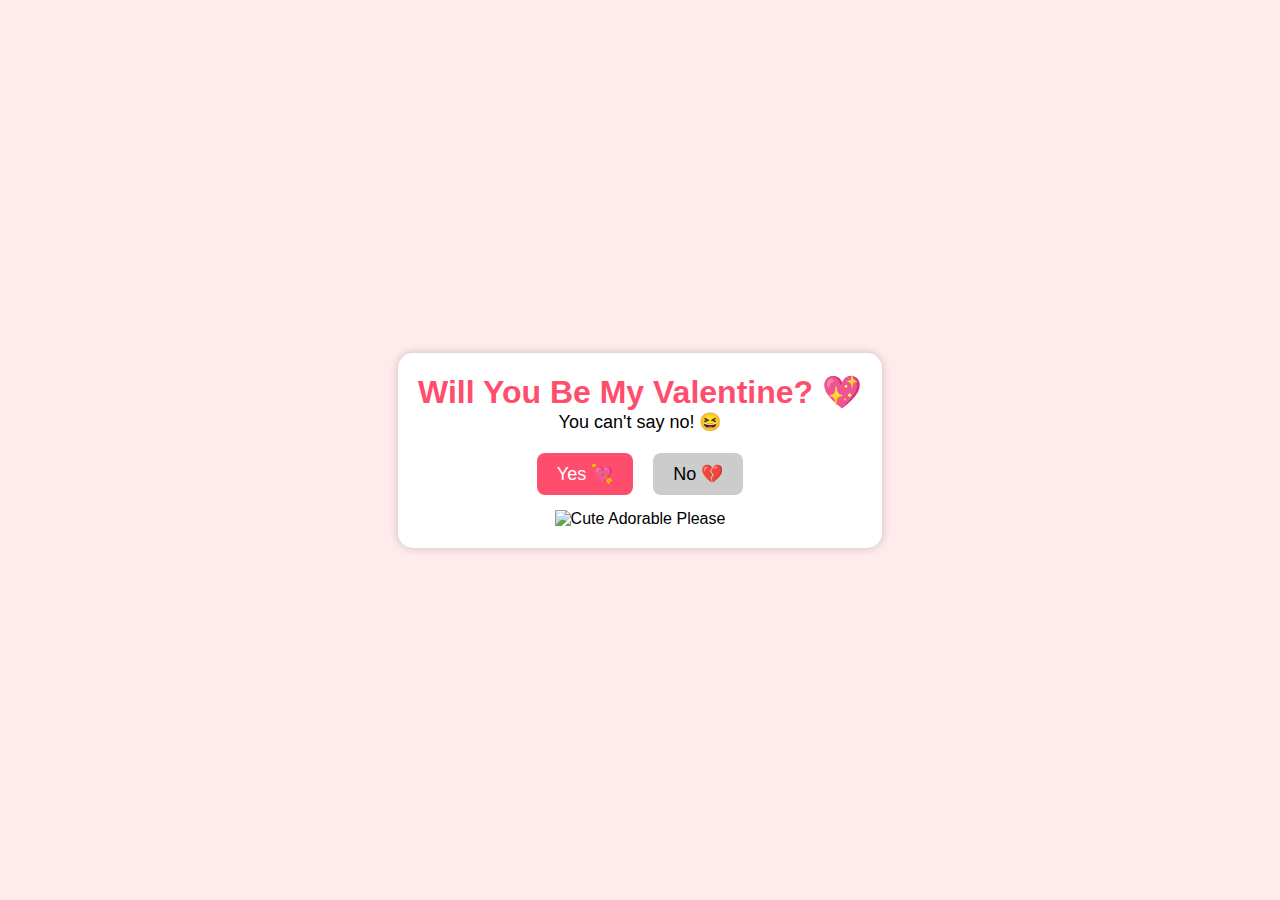
==== index.html @ 6cc2c1d5 "Updated love letter with flipbook animation and realistic effects" ====
<!DOCTYPE html>
<html lang="en">
  <head>
    <meta charset="UTF-8" />
    <meta name="viewport" content="width=device-width, initial-scale=1.0" />
    <title>Will You Be My Valentine?</title>
    <link rel="stylesheet" href="style.css" />
  </head>
  <body>
    <div class="container" id="main-content">
      <h1>Will You Be My Valentine? 💖</h1>
      <p>You can't say no! 😆</p>
      <div class="btn-group">
        <button id="yes-btn">Yes 💘</button>
        <button id="no-btn">No 💔</button>
      </div>
      <!-- Cute Adorable Please GIF -->
      <img 
        src="https://media.tenor.com/JrJH9BRvFgoAAAAi/cute-adorable.gif" 
        alt="Cute Adorable Please" 
        class="pleading-gif"
      />
    </div>

    <!-- Yay Page (Hidden Initially) -->
    <div id="yay-page" class="hidden fade-in">
      <div class="container">
        <h1>Yay! I knew you'd say yes! 😘💘</h1>
        <p>Now, Baby please open the love letter! Hehe >3<</p>
        <!-- Bubu Dudu "See Y’all" GIF -->
        <img 
          src="https://media.tenor.com/8Aa-PfZhvFAAAAAi/bubu-dudu-sseeyall.gif" 
          alt="Bubu Dudu See Y’all" 
          class="happy-gif" 
        />
      </div>
    </div>

    <!-- Love Letter Page with GIF -->
    <div id="love-letter-page" class="hidden fade-in">
      <div class="love-letter-container">
        <img 
          src="https://tenor.com/view/valentines-day-valentine-love-letter-cute-love-gif-20268445.gif" 
          alt="Love Letter Animation" 
          class="love-letter-gif"
        />
      </div>
    </div>

    <!-- Flipbook Page (Hidden Initially) -->
    <div id="flipbook-page" class="hidden">
      <div class="gallery">
        <img src="images/selfie-kiss.png" alt="a lovely kiss in the night">
        <img src="https://picsum.photos/id/1013/400/400" alt="a woman inside a car">
        <img src="images/girl-and-boy-romantic-love.png" alt="a baby">
        <img src="images/couple-girl-boy-love.png" alt="a couple in love">
        <img src="images/photo-love.png" alt="a girl">
      </div>
    </div>

    <script src="script.js"></script>
  </body>
</html>
---- style.css ----
/* General Styling */
* {
  margin: 0;
  padding: 0;
  box-sizing: border-box;
  font-family: 'Arial', sans-serif;
}

body {
  display: flex;
  flex-direction: column;
  justify-content: center;
  align-items: center;
  height: 100vh;
  background: #ffebeb;
  text-align: center;
}

.container {
  background: white;
  padding: 20px;
  border-radius: 15px;
  box-shadow: 0px 0px 10px rgba(0, 0, 0, 0.2);
}

h1 {
  color: #ff4d6d;
}

p {
  font-size: 18px;
  margin-bottom: 20px;
}

.btn-group {
  display: flex;
  justify-content: center;
  gap: 20px;
}

#yes-btn, #no-btn {
  padding: 10px 20px;
  font-size: 18px;
  border: none;
  border-radius: 8px;
  cursor: pointer;
  transition: 0.3s;
}

#yes-btn {
  background: #ff4d6d;
  color: white;
}

#no-btn {
  background: #ccc;
  position: relative;
}

#yes-btn:hover {
  background: #e63950;
}

#no-btn:hover {
  background: #888;
}

/* Hide Sections Initially */
.hidden {
  display: none;
}

/* Fade-in Effect */
.fade-in {
  opacity: 0;
  transition: opacity 1.5s ease-in-out;
}

/* GIF Styling */
.pleading-gif {
  max-width: 200px;
  height: auto;
  margin-top: 15px;
}

.happy-gif {
  max-width: 250px;
  height: auto;
  border-radius: 10px;
  margin-top: 10px;
}

.love-letter-gif {
  max-width: 250px;
  height: auto;
  cursor: pointer;
  border-radius: 10px;
  box-shadow: 0 0 10px rgba(0, 0, 0, 0.2);
}


/* Flipbook Animation */
.gallery {
  --d: 10s;
  display: grid;
  place-items: center;
  width: 220px;
  margin: 20px auto;
}

.gallery > img {
  grid-area: 1/1;
  width: 100%;
  aspect-ratio: 1;
  object-fit: cover;
  border: 10px solid #f2f2f2;
  box-shadow: 0 0 4px #0007;
  z-index: 2;
  animation: slide var(--d) infinite, z-order var(--d) infinite steps(1);
}

.gallery img:last-child {
  animation-name: slide, z-order-last;
}

@keyframes slide {
  10% { transform: translateX(120%) rotate(10deg); }
  0%, 100%, 20% { transform: translateX(0%) rotate(-10deg); }
}

@keyframes z-order {
  10%, 20% { z-index: 1; }
  80% { z-index: 2; }
}

@keyframes z-order-last {
  10%, 20% { z-index: 1; }
  90% { z-index: 2; }
}
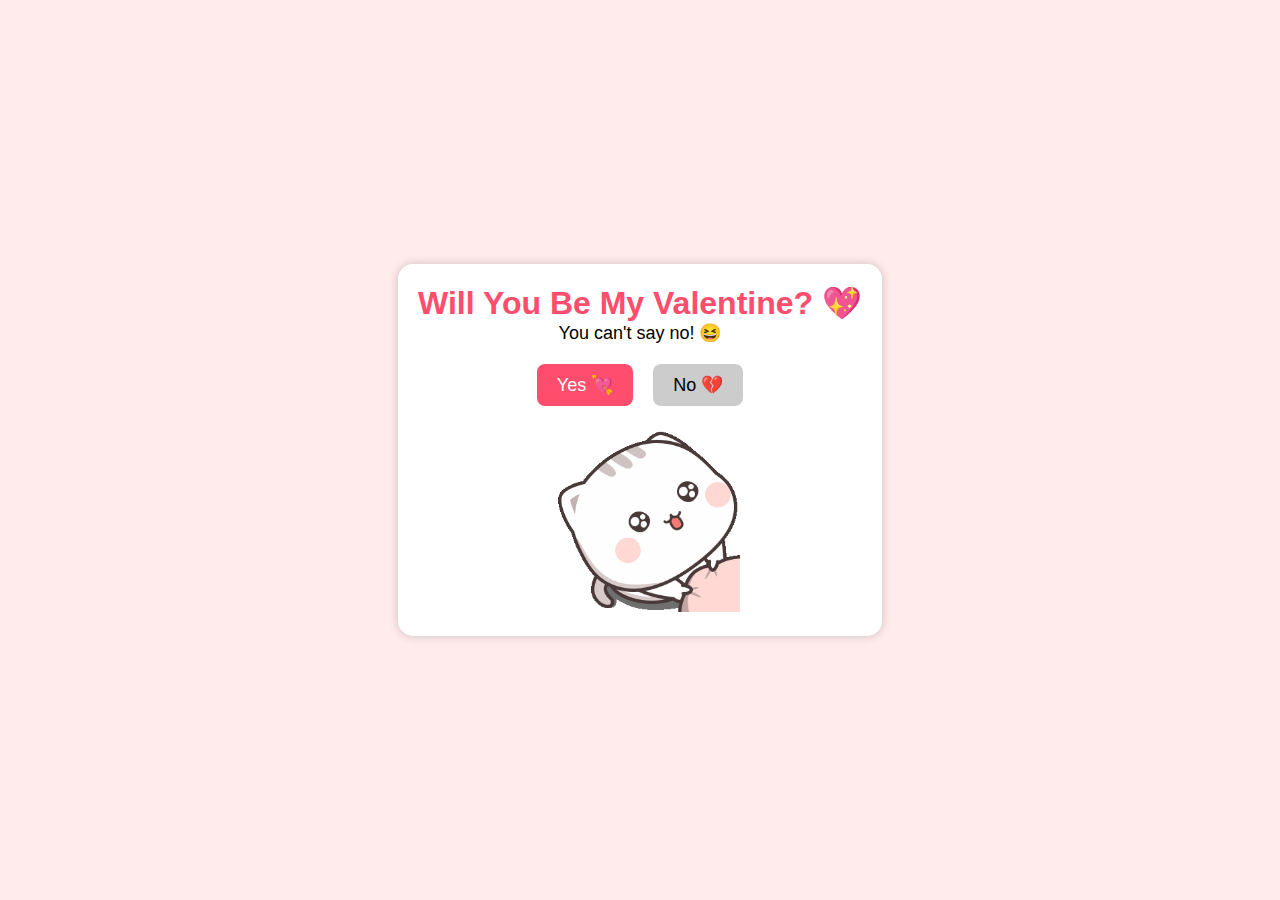
==== commit 397a2cd6: "Updated love letter with flipbook animation and realistic effects" ====
--- a/index.html
+++ b/index.html
@@ -14,11 +14,11 @@
         <button id="yes-btn">Yes 💘</button>
         <button id="no-btn">No 💔</button>
       </div>
-      <!-- Cute Adorable Please GIF -->
+      <!-- Cute Adorable Please GIF (Local) -->
       <img 
-        src="https://media.tenor.com/JrJH9BRvFgoAAAAi/cute-adorable.gif" 
-        alt="Cute Adorable Please" 
-        class="pleading-gif"
+      src="images/pleading-cute.gif" 
+      alt="Cute Adorable Please" 
+      class="pleading-gif"
       />
     </div>
 
@@ -27,11 +27,11 @@
       <div class="container">
         <h1>Yay! I knew you'd say yes! 😘💘</h1>
         <p>Now, Baby please open the love letter! Hehe >3<</p>
-        <!-- Bubu Dudu "See Y’all" GIF -->
+        <!-- Bubu Dudu "See Y’all" GIF (Local) -->
         <img 
-          src="https://media.tenor.com/8Aa-PfZhvFAAAAAi/bubu-dudu-sseeyall.gif" 
-          alt="Bubu Dudu See Y’all" 
-          class="happy-gif" 
+        src="images/bubu-dudu-happy.gif" 
+        alt="Bubu Dudu See Y'all" 
+        class="happy-gif" 
         />
       </div>
     </div>
@@ -40,9 +40,9 @@
     <div id="love-letter-page" class="hidden fade-in">
       <div class="love-letter-container">
         <img 
-          src="https://tenor.com/view/valentines-day-valentine-love-letter-cute-love-gif-20268445.gif" 
-          alt="Love Letter Animation" 
-          class="love-letter-gif"
+        src="images/love-letter.gif" 
+        alt="Love Letter Animation" 
+        class="love-letter-gif"
         />
       </div>
     </div>
--- a/style.css
+++ b/style.css
@@ -98,7 +98,6 @@
   box-shadow: 0 0 10px rgba(0, 0, 0, 0.2);
 }
 
-
 /* Flipbook Animation */
 .gallery {
   --d: 10s;
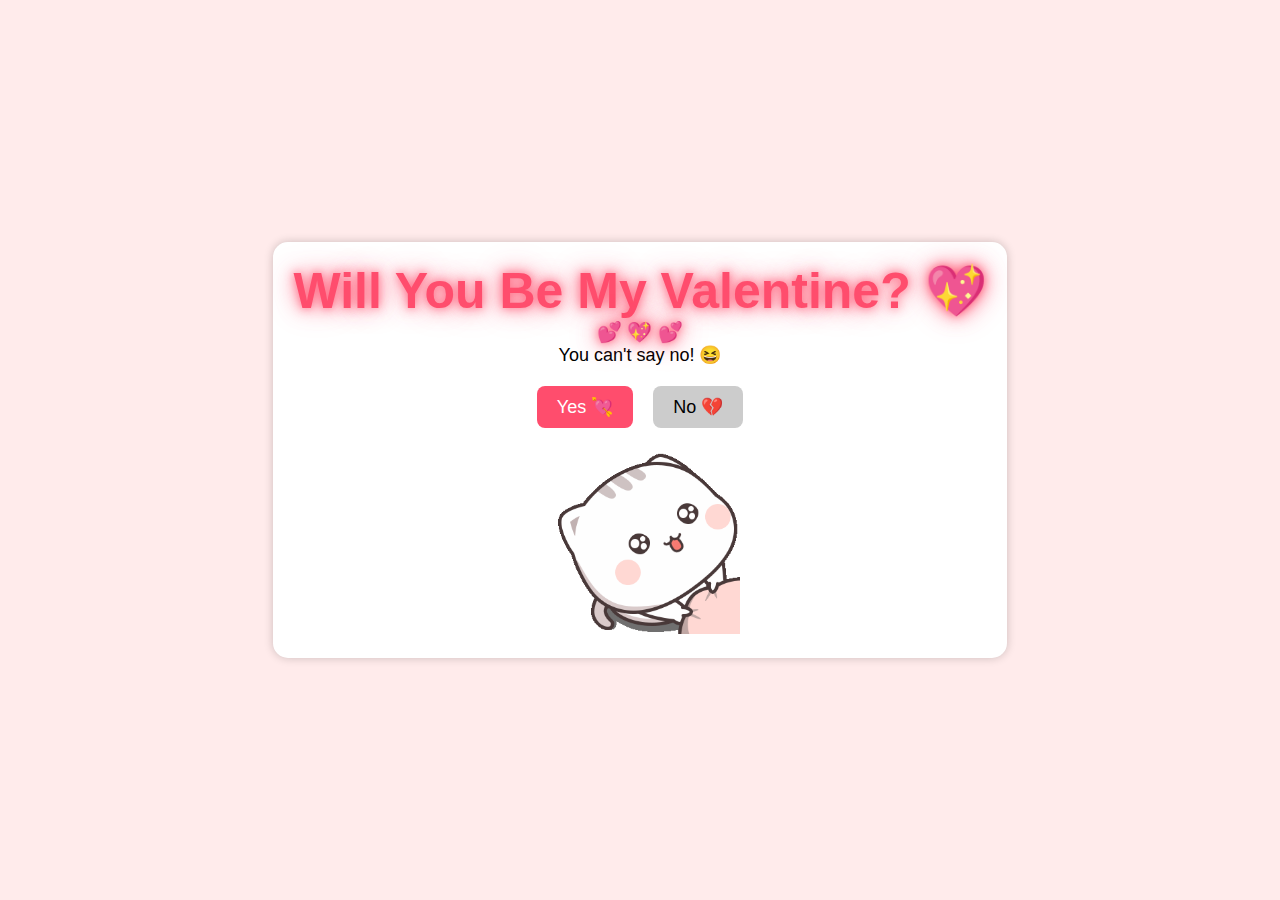
==== commit 26704129: "Updated love letter with flipbook animation" ====
--- a/index.html
+++ b/index.html
@@ -14,11 +14,11 @@
         <button id="yes-btn">Yes 💘</button>
         <button id="no-btn">No 💔</button>
       </div>
-      <!-- Cute Adorable Please GIF (Local) -->
+      <!-- Cute Adorable Please GIF -->
       <img 
-      src="images/pleading-cute.gif" 
-      alt="Cute Adorable Please" 
-      class="pleading-gif"
+        src="images/pleading-cute.gif" 
+        alt="Cute Adorable Please" 
+        class="pleading-gif"
       />
     </div>
 
@@ -26,38 +26,24 @@
     <div id="yay-page" class="hidden fade-in">
       <div class="container">
         <h1>Yay! I knew you'd say yes! 😘💘</h1>
-        <p>Now, Baby please open the love letter! Hehe >3<</p>
-        <!-- Bubu Dudu "See Y’all" GIF (Local) -->
+        
+        <!-- Bubu Dudu "See Y’all" GIF -->
         <img 
-        src="images/bubu-dudu-happy.gif" 
-        alt="Bubu Dudu See Y'all" 
-        class="happy-gif" 
+          src="images/bubu-dudu-happy.gif" 
+          alt="Bubu Dudu See Y'all" 
+          class="happy-gif" 
         />
+        
+        <!-- Next Button to Love Letter Page -->
+        <button id="next-btn">→</button>
       </div>
     </div>
 
-    <!-- Love Letter Page with GIF -->
-    <div id="love-letter-page" class="hidden fade-in">
-      <div class="love-letter-container">
-        <img 
-        src="images/love-letter.gif" 
-        alt="Love Letter Animation" 
-        class="love-letter-gif"
-        />
-      </div>
-    </div>
-
-    <!-- Flipbook Page (Hidden Initially) -->
-    <div id="flipbook-page" class="hidden">
-      <div class="gallery">
-        <img src="images/selfie-kiss.png" alt="a lovely kiss in the night">
-        <img src="https://picsum.photos/id/1013/400/400" alt="a woman inside a car">
-        <img src="images/girl-and-boy-romantic-love.png" alt="a baby">
-        <img src="images/couple-girl-boy-love.png" alt="a couple in love">
-        <img src="images/photo-love.png" alt="a girl">
-      </div>
-    </div>
-
+    <audio id="loveSong" preload="auto" crossorigin="anonymous">
+      <source src="audio/athousandyears.mp3" type="audio/mpeg">
+      Your browser does not support the audio element.
+    </audio>
+    
     <script src="script.js"></script>
   </body>
 </html>
--- a/style.css
+++ b/style.css
@@ -23,8 +23,56 @@
   box-shadow: 0px 0px 10px rgba(0, 0, 0, 0.2);
 }
 
+/* Romantic Valentine Text Effect */
 h1 {
-  color: #ff4d6d;
+  font-size: 50px;
+  font-weight: bold;
+  color: #ff4d6d; /* Romantic pinkish-red */
+  text-align: center;
+  text-shadow: 0 0 10px rgba(255, 77, 109, 0.8), 
+               0 0 20px rgba(255, 77, 109, 0.6),
+               0 0 30px rgba(255, 77, 109, 0.4);
+  animation: heartbeat 1.5s infinite alternate, glow 3s infinite alternate;
+  position: relative;
+}
+
+/* Heartbeat effect */
+@keyframes heartbeat {
+  0% { transform: scale(1); }
+  50% { transform: scale(1.1); }
+  100% { transform: scale(1); }
+}
+
+/* Glow animation */
+@keyframes glow {
+  0% { text-shadow: 0 0 10px rgba(255, 77, 109, 0.8), 
+                   0 0 20px rgba(255, 77, 109, 0.6),
+                   0 0 30px rgba(255, 77, 109, 0.4); }
+  100% { text-shadow: 0 0 20px rgba(255, 77, 109, 1), 
+                     0 0 30px rgba(255, 77, 109, 0.8),
+                     0 0 40px rgba(255, 77, 109, 0.6); }
+}
+
+/* Floating hearts effect */
+h1::after {
+  content: "💕 💖 💕";
+  display: block;
+  font-size: 20px;
+  text-align: center;
+  animation: floatingHearts 2s infinite;
+}
+
+@keyframes floatingHearts {
+  0% { opacity: 0; transform: translateY(0); }
+  50% { opacity: 1; transform: translateY(-10px); }
+  100% { opacity: 0; transform: translateY(-20px); }
+}
+
+/* Mobile Responsiveness */
+@media only screen and (max-width: 600px) {
+  h1 {
+    font-size: 30px;
+  }
 }
 
 p {
@@ -65,6 +113,29 @@
   background: #888;
 }
 
+#next-btn {
+  padding: 10px 20px;
+  font-size: 20px;
+  border: none;
+  border-radius: 50%;
+  background: #ff4d6d;
+  color: white;
+  cursor: pointer;
+  transition: 0.3s;
+  margin-top: 15px;
+}
+
+#next-btn:hover {
+  background: #e63950;
+}
+
+#yay-page {
+  display: none; /* Ensure it's hidden initially */
+  opacity: 0;
+  transition: opacity 1s ease-in-out;
+}
+
+
 /* Hide Sections Initially */
 .hidden {
   display: none;
@@ -88,6 +159,7 @@
   height: auto;
   border-radius: 10px;
   margin-top: 10px;
+  margin-bottom: 20px; /* Ensures spacing before love letter */
 }
 
 .love-letter-gif {
@@ -98,13 +170,14 @@
   box-shadow: 0 0 10px rgba(0, 0, 0, 0.2);
 }
 
+
 /* Flipbook Animation */
 .gallery {
-  --d: 10s;
+  --d: 10s; /* Animation duration */
   display: grid;
   place-items: center;
   width: 220px;
-  margin: 20px auto;
+  margin-left: 220px;
 }
 
 .gallery > img {
@@ -118,13 +191,28 @@
   animation: slide var(--d) infinite, z-order var(--d) infinite steps(1);
 }
 
-.gallery img:last-child {
-  animation-name: slide, z-order-last;
-}
+/* Ensuring all 17 images have different animation delays & rotation angles */
+.gallery > img:nth-child(1)  { animation-delay: calc(0 * var(--d));   --r: 16deg; }
+.gallery > img:nth-child(2)  { animation-delay: calc(-0.2 * var(--d)); --r: -1deg; }
+.gallery > img:nth-child(3)  { animation-delay: calc(-0.4 * var(--d)); --r: -19deg; }
+.gallery > img:nth-child(4)  { animation-delay: calc(-0.6 * var(--d)); --r: 6deg; }
+.gallery > img:nth-child(5)  { animation-delay: calc(-0.8 * var(--d)); --r: -8deg; }
+.gallery > img:nth-child(6)  { animation-delay: calc(-1.0 * var(--d)); --r: 10deg; }
+.gallery > img:nth-child(7)  { animation-delay: calc(-1.2 * var(--d)); --r: -12deg; }
+.gallery > img:nth-child(8)  { animation-delay: calc(-1.4 * var(--d)); --r: 5deg; }
+.gallery > img:nth-child(9)  { animation-delay: calc(-1.6 * var(--d)); --r: -3deg; }
+.gallery > img:nth-child(10) { animation-delay: calc(-1.8 * var(--d)); --r: 7deg; }
+.gallery > img:nth-child(11) { animation-delay: calc(-2.0 * var(--d)); --r: -9deg; }
+.gallery > img:nth-child(12) { animation-delay: calc(-2.2 * var(--d)); --r: 4deg; }
+.gallery > img:nth-child(13) { animation-delay: calc(-2.4 * var(--d)); --r: -15deg; }
+.gallery > img:nth-child(14) { animation-delay: calc(-2.6 * var(--d)); --r: 13deg; }
+.gallery > img:nth-child(15) { animation-delay: calc(-2.8 * var(--d)); --r: -5deg; }
+.gallery > img:nth-child(16) { animation-delay: calc(-3.0 * var(--d)); --r: 8deg; }
+.gallery > img:nth-child(17) { animation-delay: calc(-3.2 * var(--d)); --r: -7deg; }
 
 @keyframes slide {
-  10% { transform: translateX(120%) rotate(10deg); }
-  0%, 100%, 20% { transform: translateX(0%) rotate(-10deg); }
+  10% { transform: translateX(120%) rotate(var(--r)); }
+  0%, 100%, 20% { transform: translateX(0%) rotate(var(--r)); }
 }
 
 @keyframes z-order {
@@ -136,3 +224,69 @@
   10%, 20% { z-index: 1; }
   90% { z-index: 2; }
 }
+
+/* Ensuring compatibility across browsers */
+@-webkit-keyframes slide {
+  10% { transform: translateX(120%) rotate(var(--r)); }
+  0%, 100%, 20% { transform: translateX(0%) rotate(var(--r)); }
+}
+
+@-webkit-keyframes z-order {
+  10%, 20% { z-index: 1; }
+  80% { z-index: 2; }
+}
+
+@-webkit-keyframes z-order-last {
+  10%, 20% { z-index: 1; }
+  90% { z-index: 2; }
+}
+
+/* Shine Text Effect */
+#headline-container {
+  display: flex;
+  justify-content: center;
+  align-items: center;
+  margin-top: 20px;
+  margin-bottom: 60px;
+}
+
+#shine {
+  font-size: 60px;
+  font-weight: bold;
+  color: rgba(255, 0, 102, 0.3);
+  z-index: 10;
+  background: linear-gradient(to right, #222, #fff, #222);
+  background-size: 150px;
+  background-clip: text;
+  animation: shine 3s infinite;
+  text-shadow: 0 0px 0px rgba(233, 85, 189, 0.419);
+}
+
+/* Keyframes for Shine Effect */
+@keyframes shine {
+  0%, 10% { background-position: -1000px; }
+  20% { background-position: left; }
+  90% { background-position: right; }
+  100% { background-position: 1000px; }
+}
+
+@-webkit-keyframes shine {
+  0%, 10% { background-position: -1000px; }
+  20% { background-position: left; }
+  90% { background-position: right; }
+  100% { background-position: 1000px; }
+}
+
+/* Mobile Responsiveness */
+@media only screen and (max-width: 600px) {
+  #shine {
+    font-size: 22px;
+  }
+  
+  .gallery {
+    width: 150px;
+    margin-left: 60px;
+  }
+}
+
+
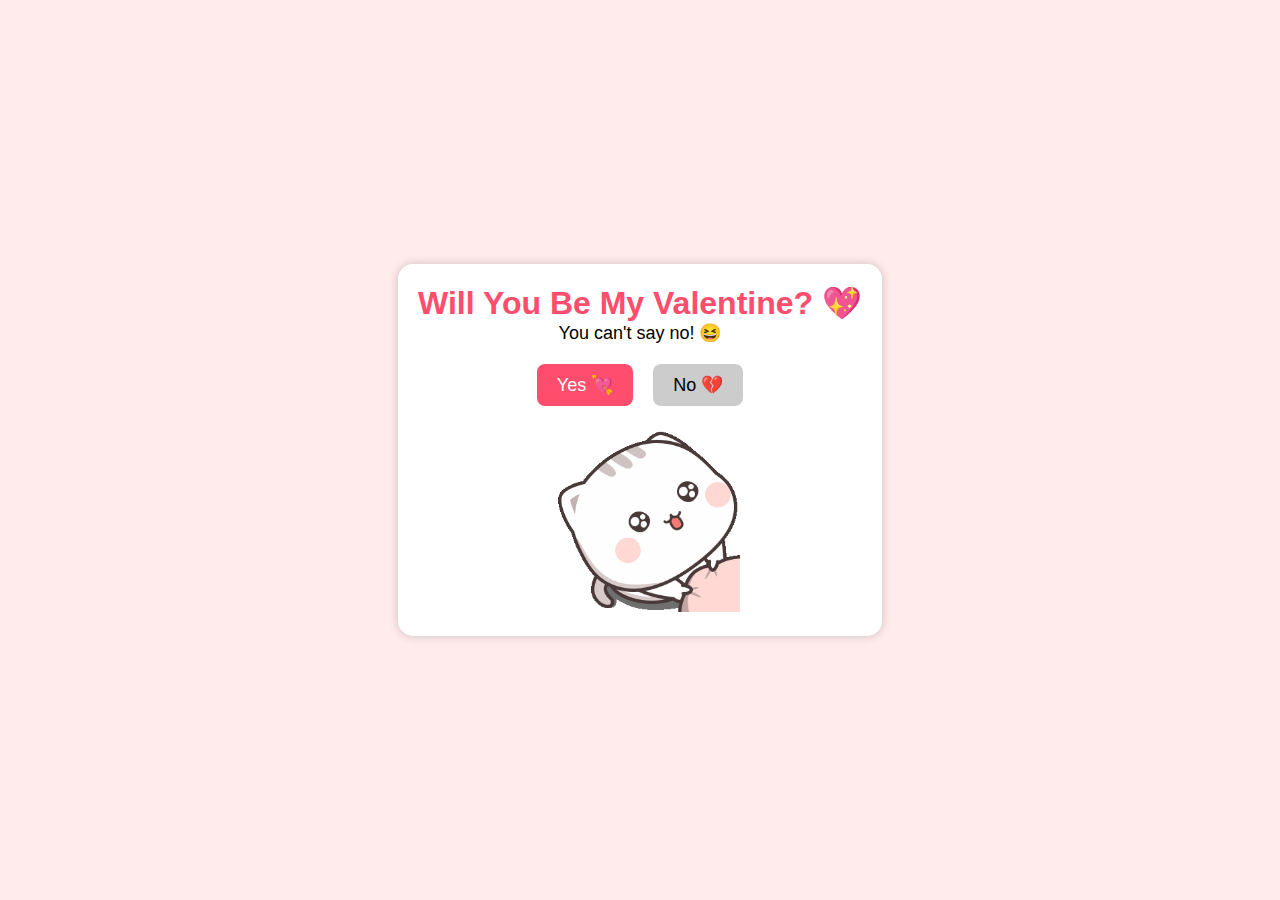
==== commit e4b6c10b: "Updated love letter with flipbook animation and realistic effects" ====
--- a/index.html
+++ b/index.html
@@ -39,11 +39,6 @@
       </div>
     </div>
 
-    <audio id="loveSong" preload="auto" crossorigin="anonymous">
-      <source src="audio/athousandyears.mp3" type="audio/mpeg">
-      Your browser does not support the audio element.
-    </audio>
-    
     <script src="script.js"></script>
   </body>
 </html>
--- a/style.css
+++ b/style.css
@@ -23,56 +23,8 @@
   box-shadow: 0px 0px 10px rgba(0, 0, 0, 0.2);
 }
 
-/* Romantic Valentine Text Effect */
 h1 {
-  font-size: 50px;
-  font-weight: bold;
-  color: #ff4d6d; /* Romantic pinkish-red */
-  text-align: center;
-  text-shadow: 0 0 10px rgba(255, 77, 109, 0.8), 
-               0 0 20px rgba(255, 77, 109, 0.6),
-               0 0 30px rgba(255, 77, 109, 0.4);
-  animation: heartbeat 1.5s infinite alternate, glow 3s infinite alternate;
-  position: relative;
-}
-
-/* Heartbeat effect */
-@keyframes heartbeat {
-  0% { transform: scale(1); }
-  50% { transform: scale(1.1); }
-  100% { transform: scale(1); }
-}
-
-/* Glow animation */
-@keyframes glow {
-  0% { text-shadow: 0 0 10px rgba(255, 77, 109, 0.8), 
-                   0 0 20px rgba(255, 77, 109, 0.6),
-                   0 0 30px rgba(255, 77, 109, 0.4); }
-  100% { text-shadow: 0 0 20px rgba(255, 77, 109, 1), 
-                     0 0 30px rgba(255, 77, 109, 0.8),
-                     0 0 40px rgba(255, 77, 109, 0.6); }
-}
-
-/* Floating hearts effect */
-h1::after {
-  content: "💕 💖 💕";
-  display: block;
-  font-size: 20px;
-  text-align: center;
-  animation: floatingHearts 2s infinite;
-}
-
-@keyframes floatingHearts {
-  0% { opacity: 0; transform: translateY(0); }
-  50% { opacity: 1; transform: translateY(-10px); }
-  100% { opacity: 0; transform: translateY(-20px); }
-}
-
-/* Mobile Responsiveness */
-@media only screen and (max-width: 600px) {
-  h1 {
-    font-size: 30px;
-  }
+  color: #ff4d6d;
 }
 
 p {
@@ -172,12 +124,15 @@
 
 
 /* Flipbook Animation */
+/* Center Flipbook */
 .gallery {
   --d: 10s; /* Animation duration */
-  display: grid;
-  place-items: center;
+  display: flex; /* Use flexbox */
+  justify-content: center; /* Center horizontally */
+  align-items: center; /* Center vertically */
   width: 220px;
-  margin-left: 220px;
+  margin: auto; /* Auto margin for centering */
+  position: relative;
 }
 
 .gallery > img {
@@ -185,11 +140,15 @@
   width: 100%;
   aspect-ratio: 1;
   object-fit: cover;
-  border: 10px solid #f2f2f2;
-  box-shadow: 0 0 4px #0007;
+  border: 8px solid #fff;
+  box-shadow: 4px 4px 15px rgba(0, 0, 0, 0.3), /* Outer shadow */
+              -4px -4px 10px rgba(255, 255, 255, 0.5); /* Soft inner highlight */
+  transform-origin: center; /* Makes flipping more realistic */
   z-index: 2;
   animation: slide var(--d) infinite, z-order var(--d) infinite steps(1);
-}
+  transition: transform 0.5s ease-in-out, box-shadow 0.5s ease-in-out;
+}
+
 
 /* Ensuring all 17 images have different animation delays & rotation angles */
 .gallery > img:nth-child(1)  { animation-delay: calc(0 * var(--d));   --r: 16deg; }
@@ -211,8 +170,8 @@
 .gallery > img:nth-child(17) { animation-delay: calc(-3.2 * var(--d)); --r: -7deg; }
 
 @keyframes slide {
-  10% { transform: translateX(120%) rotate(var(--r)); }
-  0%, 100%, 20% { transform: translateX(0%) rotate(var(--r)); }
+  10% { transform: translateX(120%) rotate(var(--r)) scale(1.05); }
+  0%, 100%, 20% { transform: translateX(0%) rotate(var(--r)) scale(1); }
 }
 
 @keyframes z-order {
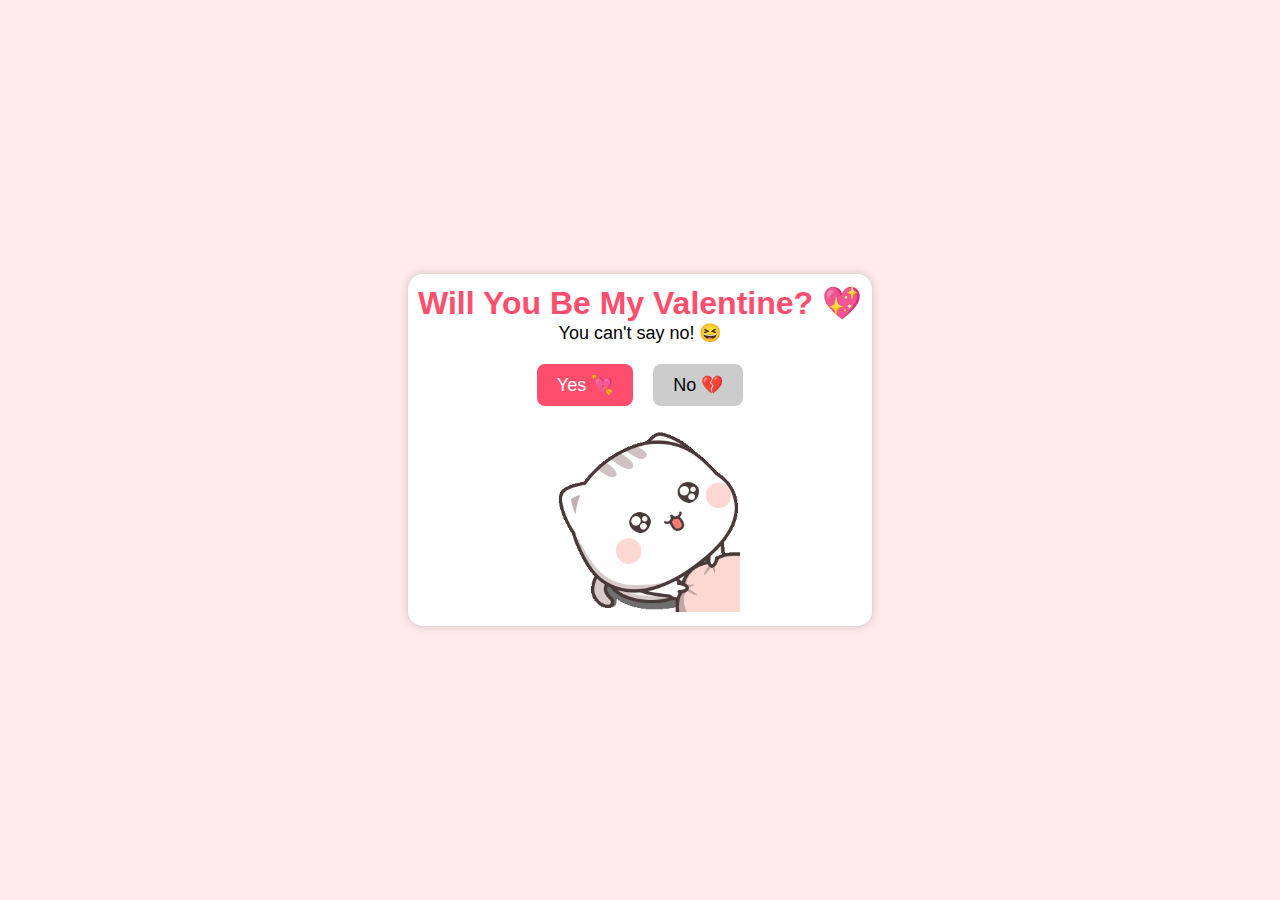
==== commit 2078323c: "Updated love letter with flipbook animation and realistic effects" ====
--- a/index.html
+++ b/index.html
@@ -38,7 +38,7 @@
         <button id="next-btn">→</button>
       </div>
     </div>
-
+    
     <script src="script.js"></script>
   </body>
 </html>
--- a/style.css
+++ b/style.css
@@ -18,7 +18,7 @@
 
 .container {
   background: white;
-  padding: 20px;
+  padding: 10px;
   border-radius: 15px;
   box-shadow: 0px 0px 10px rgba(0, 0, 0, 0.2);
 }
@@ -125,58 +125,60 @@
 
 /* Flipbook Animation */
 /* Center Flipbook */
+/* Flipbook Container */
 .gallery {
-  --d: 10s; /* Animation duration */
-  display: flex; /* Use flexbox */
-  justify-content: center; /* Center horizontally */
-  align-items: center; /* Center vertically */
-  width: 220px;
-  margin: auto; /* Auto margin for centering */
+  --d: 10s; /* Duration of full flip animation */
+  display: grid;
+  place-items: center; /* Center horizontally & vertically */
+  width: 250px; /* Bigger width */
+  height: 300px; /* Bigger height */
   position: relative;
 }
 
+/* Flipbook Images */
 .gallery > img {
   grid-area: 1/1;
   width: 100%;
-  aspect-ratio: 1;
+  height: 100%;
   object-fit: cover;
-  border: 8px solid #fff;
-  box-shadow: 4px 4px 15px rgba(0, 0, 0, 0.3), /* Outer shadow */
-              -4px -4px 10px rgba(255, 255, 255, 0.5); /* Soft inner highlight */
-  transform-origin: center; /* Makes flipping more realistic */
-  z-index: 2;
-  animation: slide var(--d) infinite, z-order var(--d) infinite steps(1);
-  transition: transform 0.5s ease-in-out, box-shadow 0.5s ease-in-out;
-}
-
-
-/* Ensuring all 17 images have different animation delays & rotation angles */
-.gallery > img:nth-child(1)  { animation-delay: calc(0 * var(--d));   --r: 16deg; }
-.gallery > img:nth-child(2)  { animation-delay: calc(-0.2 * var(--d)); --r: -1deg; }
-.gallery > img:nth-child(3)  { animation-delay: calc(-0.4 * var(--d)); --r: -19deg; }
-.gallery > img:nth-child(4)  { animation-delay: calc(-0.6 * var(--d)); --r: 6deg; }
-.gallery > img:nth-child(5)  { animation-delay: calc(-0.8 * var(--d)); --r: -8deg; }
-.gallery > img:nth-child(6)  { animation-delay: calc(-1.0 * var(--d)); --r: 10deg; }
-.gallery > img:nth-child(7)  { animation-delay: calc(-1.2 * var(--d)); --r: -12deg; }
-.gallery > img:nth-child(8)  { animation-delay: calc(-1.4 * var(--d)); --r: 5deg; }
-.gallery > img:nth-child(9)  { animation-delay: calc(-1.6 * var(--d)); --r: -3deg; }
-.gallery > img:nth-child(10) { animation-delay: calc(-1.8 * var(--d)); --r: 7deg; }
-.gallery > img:nth-child(11) { animation-delay: calc(-2.0 * var(--d)); --r: -9deg; }
-.gallery > img:nth-child(12) { animation-delay: calc(-2.2 * var(--d)); --r: 4deg; }
-.gallery > img:nth-child(13) { animation-delay: calc(-2.4 * var(--d)); --r: -15deg; }
-.gallery > img:nth-child(14) { animation-delay: calc(-2.6 * var(--d)); --r: 13deg; }
-.gallery > img:nth-child(15) { animation-delay: calc(-2.8 * var(--d)); --r: -5deg; }
-.gallery > img:nth-child(16) { animation-delay: calc(-3.0 * var(--d)); --r: 8deg; }
-.gallery > img:nth-child(17) { animation-delay: calc(-3.2 * var(--d)); --r: -7deg; }
-
-@keyframes slide {
-  10% { transform: translateX(120%) rotate(var(--r)) scale(1.05); }
-  0%, 100%, 20% { transform: translateX(0%) rotate(var(--r)) scale(1); }
-}
-
+  border: 10px solid white; /* Polaroid-style border */
+  box-shadow: 5px 5px 10px rgba(0, 0, 0, 0.3);
+  position: absolute;
+  opacity: 0; /* Initially hidden */
+  transform-origin: center;
+  animation: flip var(--d) linear infinite;
+}
+
+/* Assigning random rotation */
+.gallery > img:nth-child(1)  { animation-delay: 0s;    --r: 16deg; }
+.gallery > img:nth-child(2)  { animation-delay: 0.6s;  --r: -1deg; }
+.gallery > img:nth-child(3)  { animation-delay: 1.2s;  --r: -19deg; }
+.gallery > img:nth-child(4)  { animation-delay: 1.8s;  --r: 6deg; }
+.gallery > img:nth-child(5)  { animation-delay: 2.4s;  --r: -8deg; }
+.gallery > img:nth-child(6)  { animation-delay: 3.0s;  --r: 10deg; }
+.gallery > img:nth-child(7)  { animation-delay: 3.6s;  --r: -12deg; }
+.gallery > img:nth-child(8)  { animation-delay: 4.2s;  --r: 5deg; }
+.gallery > img:nth-child(9)  { animation-delay: 4.8s;  --r: -3deg; }
+.gallery > img:nth-child(10) { animation-delay: 5.4s;  --r: 7deg; }
+.gallery > img:nth-child(11) { animation-delay: 6.0s;  --r: -9deg; }
+.gallery > img:nth-child(12) { animation-delay: 6.6s;  --r: 4deg; }
+.gallery > img:nth-child(13) { animation-delay: 7.2s;  --r: -15deg; }
+.gallery > img:nth-child(14) { animation-delay: 7.8s;  --r: 13deg; }
+.gallery > img:nth-child(15) { animation-delay: 8.4s;  --r: -5deg; }
+.gallery > img:nth-child(16) { animation-delay: 9.0s;  --r: 8deg; }
+.gallery > img:nth-child(17) { animation-delay: 9.6s;  --r: -7deg; }
+
+/* Flip Animation */
+@keyframes flip {
+  0%   { opacity: 0; transform: rotate(var(--r)) translateY(100%) scale(0.9); z-index: 1; }
+  5%   { opacity: 1; transform: rotate(var(--r)) translateY(0%) scale(1); z-index: 10; }
+  95%  { opacity: 1; transform: rotate(var(--r)) translateY(0%) scale(1); z-index: 10; }
+  100% { opacity: 0; transform: rotate(var(--r)) translateY(-100%) scale(0.9); z-index: 1; }
+}
+/* Adjust Stacking Order */
 @keyframes z-order {
-  10%, 20% { z-index: 1; }
-  80% { z-index: 2; }
+  0%, 100% { z-index: 1; } /* Default behind */
+  50% { z-index: 10; }  /* Bring current image forward */
 }
 
 @keyframes z-order-last {
@@ -185,11 +187,6 @@
 }
 
 /* Ensuring compatibility across browsers */
-@-webkit-keyframes slide {
-  10% { transform: translateX(120%) rotate(var(--r)); }
-  0%, 100%, 20% { transform: translateX(0%) rotate(var(--r)); }
-}
-
 @-webkit-keyframes z-order {
   10%, 20% { z-index: 1; }
   80% { z-index: 2; }
